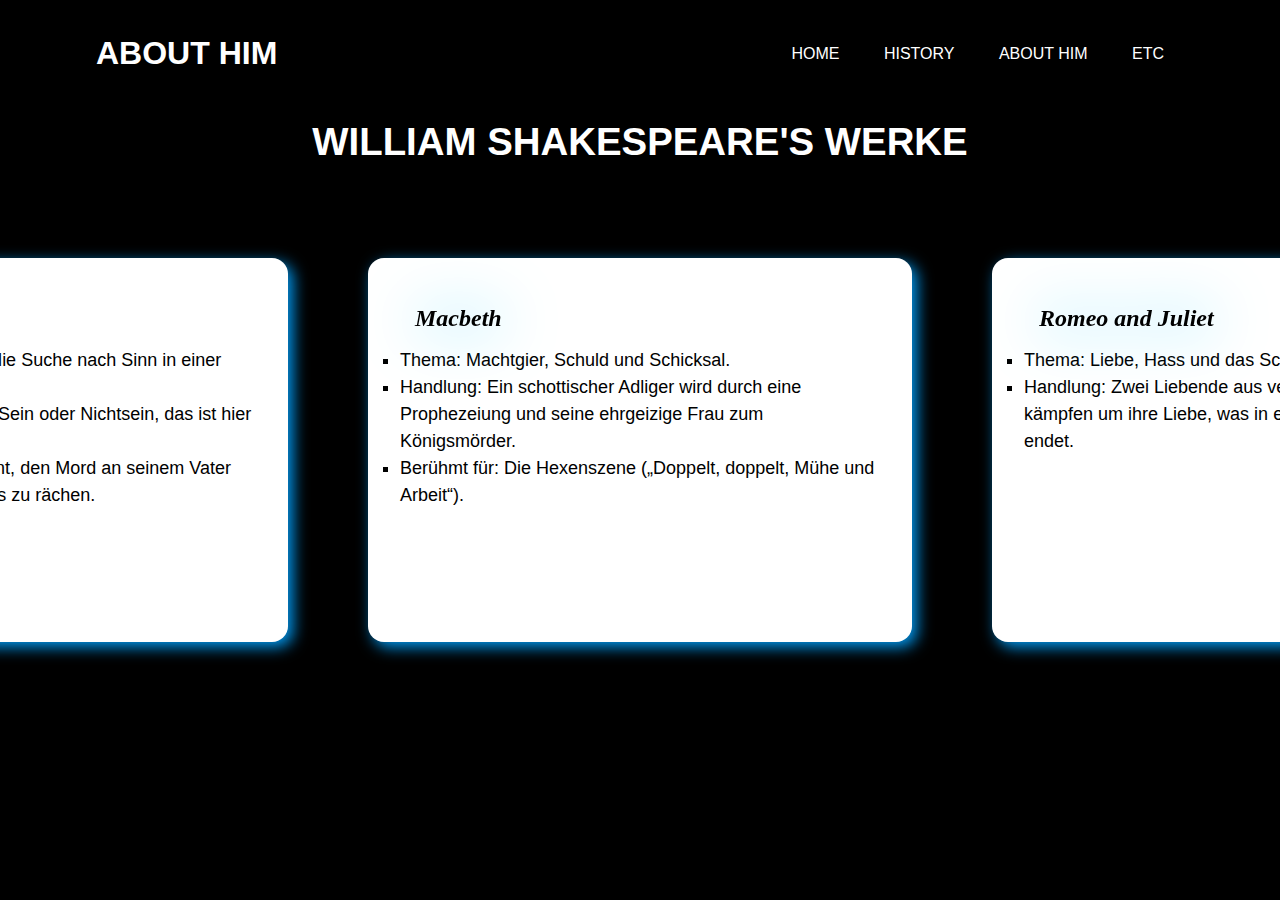
==== aboutHim.html @ bb9d6dbe "final result" ====
<!DOCTYPE html>
<html lang="en">
    <head>
        <meta charset="UTF-8">
        <meta name="viewport" content="width=device-width, initial-scale=1.0">
        <title>Document</title>
        <link rel="stylesheet" href="aboutHim-style.css">
    </head>
    <body>
        <div class="content">
            <div class="navbar">
                <h1>About him</h1>

                <nav>
                    <ul>
                        <li><a href="index.html">Home</a></li>
                        <li><a href="history.html">History</a></li>
                        <li><a href="aboutHim.html">About him</a></li>
                        <li><a href="etc.html">Etc</a></li>
                    </ul>
                </nav>
            </div>

            <div class="text"><h1>William Shakespeare's Werke</h1></div>

            <div id="container">

                <div>
                    <h2>Hamlet</h2>
                    <ul>
                        <li>Thema: Rache, Verrat und die Suche nach Sinn in einer korrupten Welt.</li>
                        <li>Berühmt für: Den Monolog „Sein oder Nichtsein, das ist hier die Frage“.</li>
                        <li>Handlung: Prinz Hamlet plant, den Mord an seinem Vater durch seinen Onkel Claudius zu rächen.</li>
                    </ul>
                </div>
                
                <div>
                    <h2>Macbeth</h2>
                    <ul>
                        <li>Thema: Machtgier, Schuld und Schicksal.</li>
                        <li>Handlung: Ein schottischer Adliger wird durch eine Prophezeiung und seine ehrgeizige Frau zum Königsmörder.</li>
                        <li>Berühmt für: Die Hexenszene („Doppelt, doppelt, Mühe und Arbeit“).</li>
                    </ul>          
                </div>
                
                <div>
                    <h2>Romeo and Juliet</h2>
                    <ul>
                        <li>Thema: Liebe, Hass und das Schicksal.</li>
                        <li>Handlung: Zwei Liebende aus verfeindeten Familien kämpfen um ihre Liebe, was in einer tragischen Katastrophe endet.</li>
                    </ul>
                </div>

            </div>
        </div>
    </body>
</html>
---- aboutHim-style.css ----
* {
    margin: 0;
    padding: 0;
    font-family: sans-serif;
}

.content {
    width: 100%;
    height: 100vh;
    background-color: black;
}

.navbar {
    width: 85%;
    margin: auto;
    padding: 35px 0;
    display: flex;
    align-items: center;
    justify-content: space-between;
}

.navbar ul li {
    list-style-type: none;
    display: inline-block;
    margin: 0 20px;
    position: relative;
}

.navbar ul li a, h1 {
    text-decoration: none;
    color: #fff;
    text-transform: uppercase;
}

.navbar ul li::after {
    content: '';
    height: 3px;
    width: 0;
    background: #009688;
    position: absolute;
    left: 0;
    bottom: -10px;
    transition: 0.5s;
}

.navbar ul li a:active {
    color: blue;
}

.navbar ul li:hover:after {
    width: 100%;
}

#container {
    display: flex;
    justify-content: center; /* Horizontale Zentrierung */
    align-items: center;     /* Vertikale Zentrierung */
    position: absolute;
    top: 50%;                /* Vertikal in der Mitte */
    left: 50%;               /* Horizontal in der Mitte */
    transform: translate(-50%, -50%); /* Verschiebung, um die exakte Mitte zu erreichen */
    gap: 5rem;
}

#container div {
    background-color: white;
    width: 30rem;
    height: 20rem;
    transition: transform 0.5s cubic-bezier(0.25, 1, 0.5, 1), filter 0.5s, opacity 0.5s;
    padding: 2rem;
}

/* Standard-Zustand für alle Kästchen */
#container div {
    transform: none;
    filter: none;
    opacity: 1;
}

/* Beim Hover über den Container: Alle Kästchen außer dem Gehoverten werden unscharf */
#container:hover > div:not(:hover) {
    filter: blur(5px);
    opacity: 0.5;
}

/* Gehovertes Kästchen wird größer */
#container div:hover {
    transform: scale(1.2);
    border: #009688;
}

@keyframes bounce {
    0%, 50%, 100% {
        transform: translateY(0px);
    }

    40% {
        transform: translateY(-100px);
    }

    60% {
        transform: translateY(-50px);
    }
}

#container div {
    animation: bounce 1s ease;
    box-shadow: 5px 5px 15px rgb(2, 155, 243);
    border-radius: 1rem;
}

.text{
    display: grid;
    place-items: center;
    font-size: larger;
    margin-top: 1%;
}

#container div ul{
    list-style-type: square;
    line-height: 1.5;
    font-size: large;
}
h2{
    margin: 15px;
    font-family: cursive;
    font-style: italic;
    filter: drop-shadow(1px 1px 30px rgb(2, 199, 248))
}
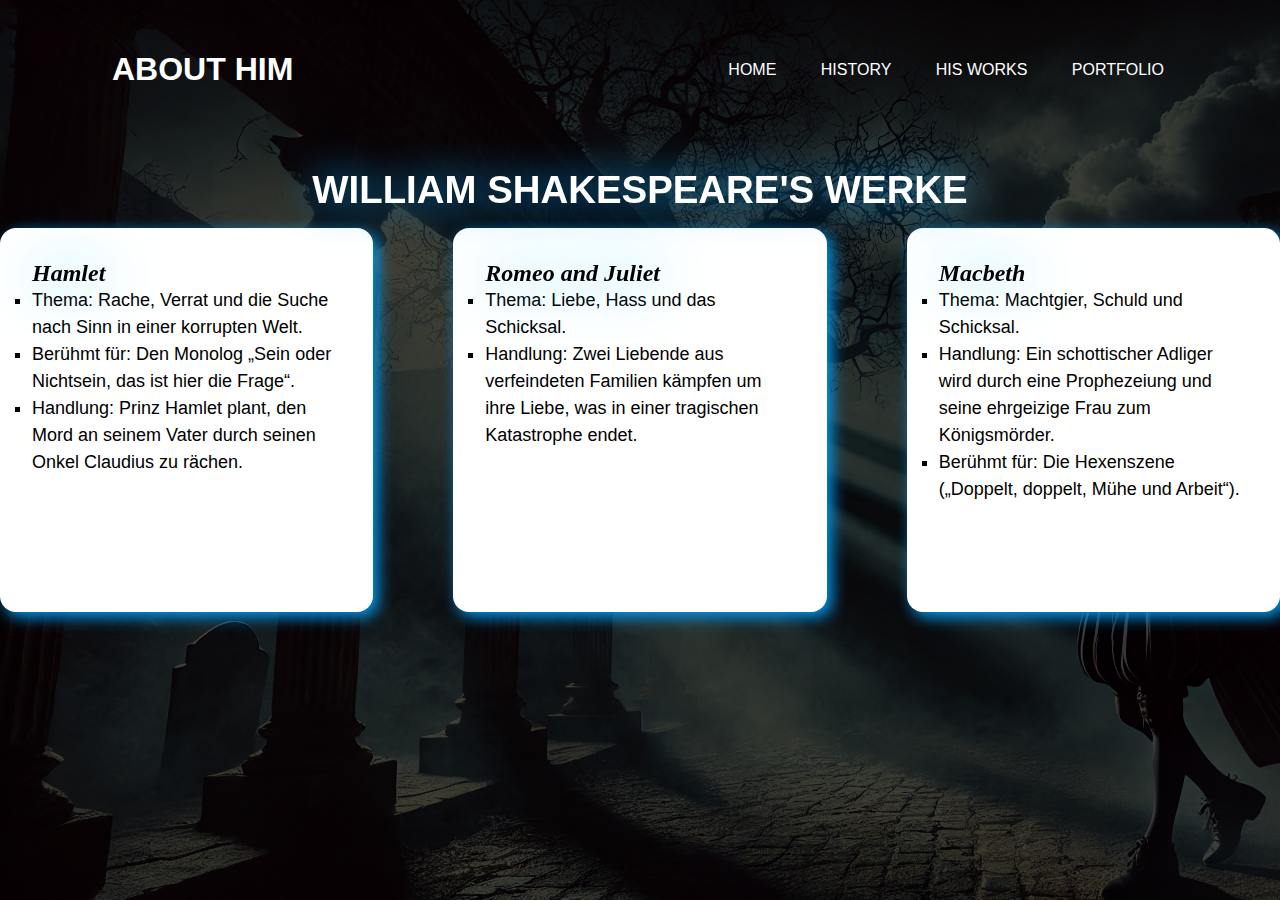
==== commit f8d6bd89: "finish" ====
--- a/aboutHim.html
+++ b/aboutHim.html
@@ -15,8 +15,8 @@
                     <ul>
                         <li><a href="index.html">Home</a></li>
                         <li><a href="history.html">History</a></li>
-                        <li><a href="aboutHim.html">About him</a></li>
-                        <li><a href="etc.html">Etc</a></li>
+                        <li><a href="aboutHim.html">His Works</a></li>
+                        <li><a href="etc.html">Portfolio</a></li>
                     </ul>
                 </nav>
             </div>
@@ -35,6 +35,14 @@
                 </div>
                 
                 <div>
+                    <h2>Romeo and Juliet</h2>
+                    <ul>
+                        <li>Thema: Liebe, Hass und das Schicksal.</li>
+                        <li>Handlung: Zwei Liebende aus verfeindeten Familien kämpfen um ihre Liebe, was in einer tragischen Katastrophe endet.</li>
+                    </ul>
+                </div>
+
+                <div>
                     <h2>Macbeth</h2>
                     <ul>
                         <li>Thema: Machtgier, Schuld und Schicksal.</li>
@@ -42,14 +50,6 @@
                         <li>Berühmt für: Die Hexenszene („Doppelt, doppelt, Mühe und Arbeit“).</li>
                     </ul>          
                 </div>
-                
-                <div>
-                    <h2>Romeo and Juliet</h2>
-                    <ul>
-                        <li>Thema: Liebe, Hass und das Schicksal.</li>
-                        <li>Handlung: Zwei Liebende aus verfeindeten Familien kämpfen um ihre Liebe, was in einer tragischen Katastrophe endet.</li>
-                    </ul>
-                </div>
 
             </div>
         </div>
--- a/aboutHim-style.css
+++ b/aboutHim-style.css
@@ -4,10 +4,12 @@
     font-family: sans-serif;
 }
 
+body{
+    background-image: linear-gradient(rgba(0,0,0,0.75), rgba(0,0,0,0.75)), url(historyBackround.webp);
+}
 .content {
     width: 100%;
     height: 100vh;
-    background-color: black;
 }
 
 .navbar {
@@ -55,10 +57,6 @@
     display: flex;
     justify-content: center; /* Horizontale Zentrierung */
     align-items: center;     /* Vertikale Zentrierung */
-    position: absolute;
-    top: 50%;                /* Vertikal in der Mitte */
-    left: 50%;               /* Horizontal in der Mitte */
-    transform: translate(-50%, -50%); /* Verschiebung, um die exakte Mitte zu erreichen */
     gap: 5rem;
 }
 
@@ -85,7 +83,7 @@
 
 /* Gehovertes Kästchen wird größer */
 #container div:hover {
-    transform: scale(1.2);
+    transform: scale(1.1);
     border: #009688;
 }
 
@@ -114,6 +112,7 @@
     place-items: center;
     font-size: larger;
     margin-top: 1%;
+    filter: drop-shadow(1px 1px 20px rgb(2, 155, 243));
 }
 
 #container div ul{
@@ -122,8 +121,11 @@
     font-size: large;
 }
 h2{
-    margin: 15px;
     font-family: cursive;
     font-style: italic;
     filter: drop-shadow(1px 1px 30px rgb(2, 199, 248))
+}
+
+h1:nth-child(1){
+    padding: 1rem;
 }